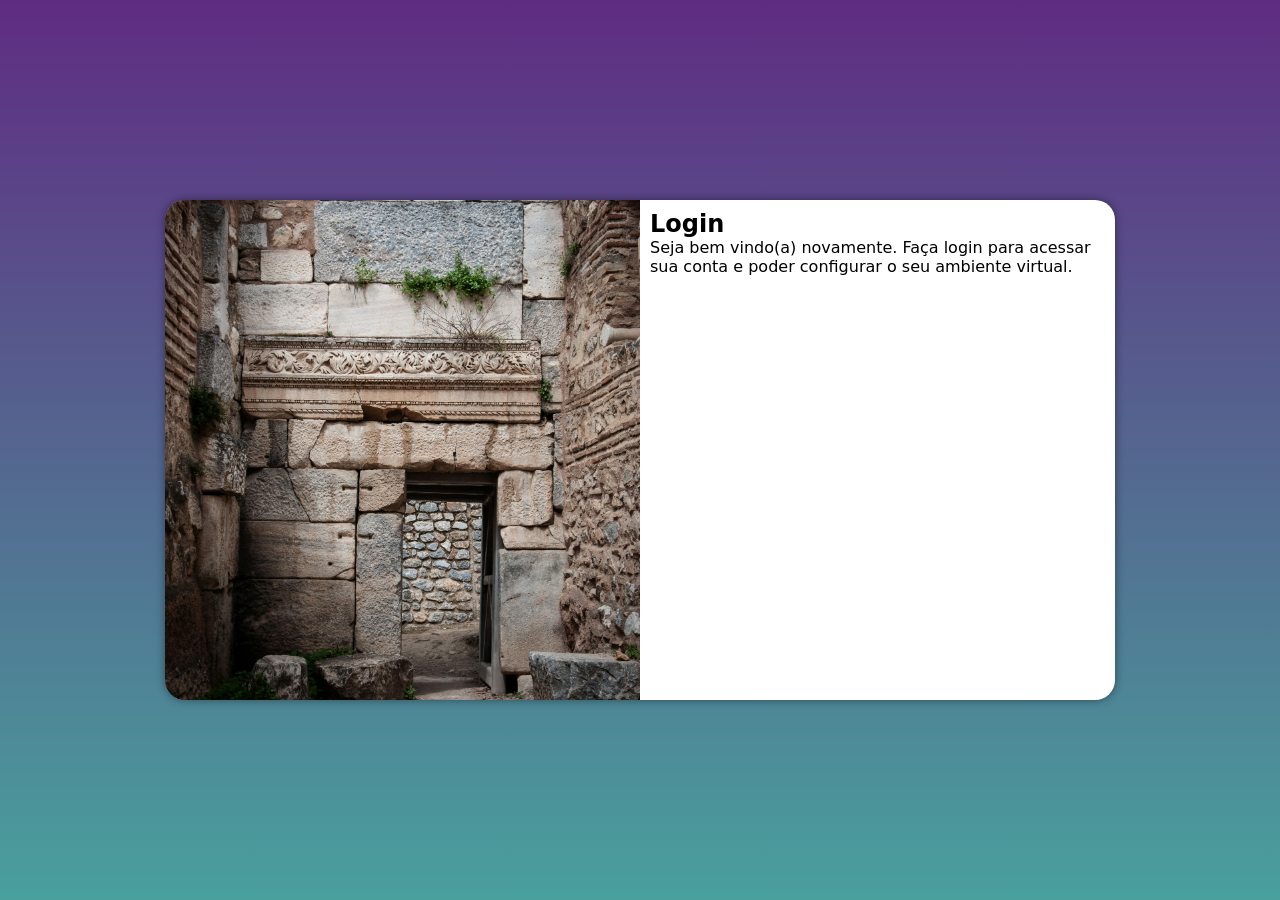
==== index.html @ 7fa2d096 "aaaa" ====
<!DOCTYPE html>
<html lang="en">
<head>
    <meta charset="UTF-8">
    <meta name="viewport" content="width=device-width, initial-scale=1.0">
    <title>Tela de Login
    </title>
    <link rel="stylesheet" href="estilo/stylelog.css">
    <link rel="stylesheet" href="estilo/mqs01.css">
</head>
<body>
    <main>
        <section id="login">
            <div id="imagem">
            </div>
            <div id="forms">
                <h1>Login</h1>
                <p>Seja bem vindo(a) novamente. Faça login para acessar sua conta e poder  configurar o seu ambiente virtual.</p>
                <form action="login.php" method="post">

                </form>
            </div>
        </section>
    </main>
</body>
</html>
---- estilo/stylelog.css ----
@charset "UTF-8";

/*
PALETA DE CORES
Verde: #49a09d
roxo: #5f2c82
*/

* {
    font-family: system-ui, -apple-system, BlinkMacSystemFont, 'Segoe UI', Roboto, Oxygen, Ubuntu, Cantarell, 'Open Sans', 'Helvetica Neue', sans-serif;
    padding:0px;
    margin: 0px;
    box-sizing: border-box; 
}

body, html {
    background-color:#5f2c82 ;
    height: 100vh;
    width:100vw;
}

main {
    position: relative;
    height: 100vh;
    width: 100vw;
}

section#login {
position: absolute;
top:50%;
left: 50%;
transform: translate(-50%, -50%);
overflow: hidden;

    background-color:white ;
    width: 250px;
    height: 500px;
    border-radius: 20px;
    box-shadow: 0px 0px 10px rgba(0, 0, 0, 0.447);

    transition: width 0.5s, height 0.5s;
    transition-timing-function:ease ;
}

section#login >div#imagem {
    display: block;
    background: #5f2c82 url(../imagens/pexels-senguliv-32330962.jpg) no-repeat;
    background-size: cover;
    background-position: center center;
    height: 200px;
}

section#login > div#forms {
    display: block;
    padding: 10px;
}
---- estilo/mqs01.css ----
@charset "UTF-8";

@media screen and (min-width: 769px) and (max-width:992px) {
    body {
        background-image: linear-gradient( to top, #49a09d, #5f2c82);
    }

    section#login{
        width: 80vw;
    }    

    section#login > div#imagem {
        float: left;
        width: 30vw;
        height: 100vh;
    }

    section#login > div#forms {
        float: right;
        width:70vw;
    }
}

@media screen and (min-width:993px) {
    body {
        background-image: linear-gradient(to top, #49a09d, #5f2c82);
    }
    section#login {
        width: 950px;
    }
    
    section#login > div#imagem {
        float: left;
        width: 50%;
        height: 100%;
    }
    
    section#login > div#forms {
        float: right;
        width: 50%;
        height: 100%;
    }
}
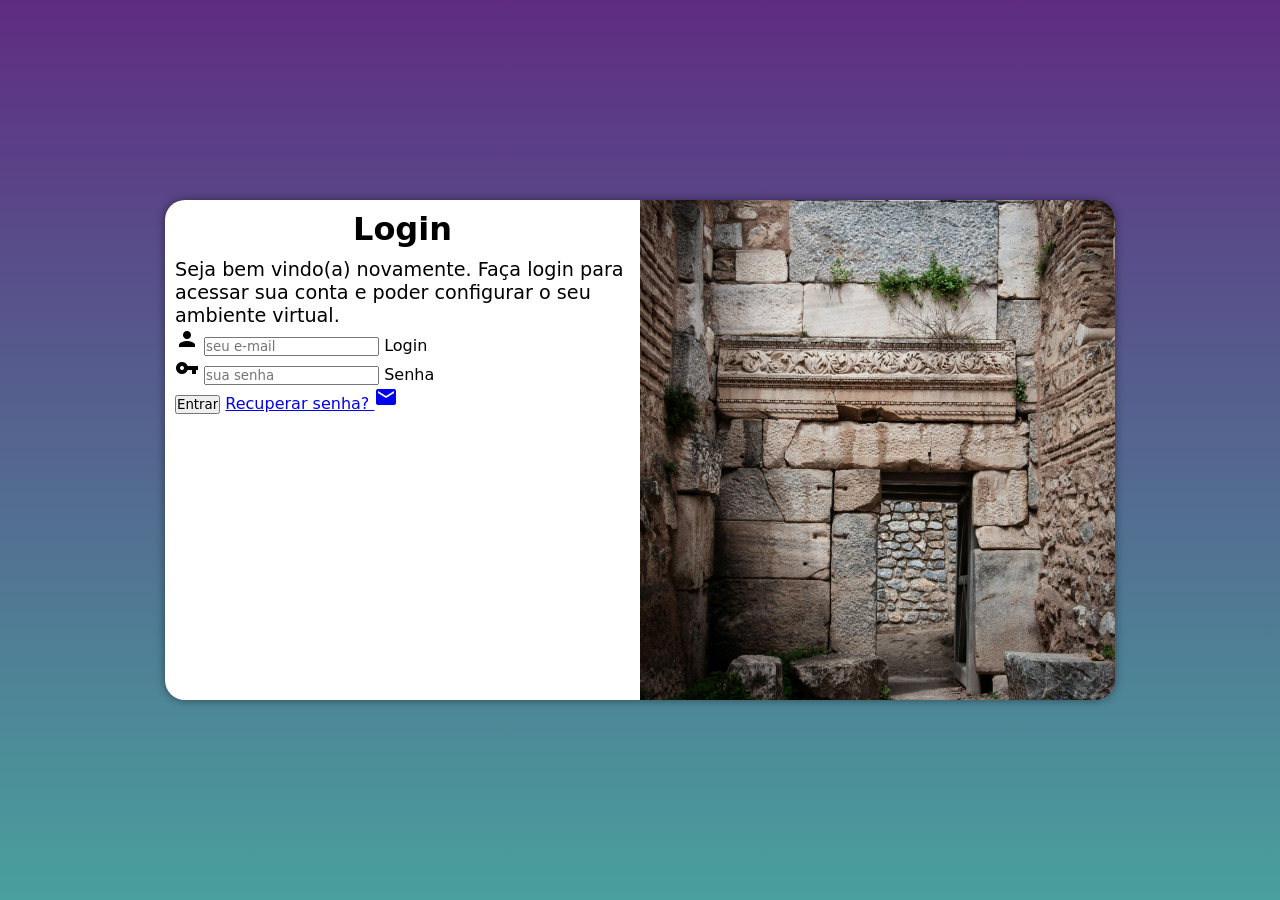
==== commit 634e46a4: "adicionei o form" ====
--- a/index.html
+++ b/index.html
@@ -5,6 +5,8 @@
     <meta name="viewport" content="width=device-width, initial-scale=1.0">
     <title>Tela de Login
     </title>
+   <link href="https://fonts.googleapis.com/icon?family=Material+Icons"
+      rel="stylesheet">
     <link rel="stylesheet" href="estilo/stylelog.css">
     <link rel="stylesheet" href="estilo/mqs01.css">
 </head>
@@ -16,8 +18,21 @@
             <div id="forms">
                 <h1>Login</h1>
                 <p>Seja bem vindo(a) novamente. Faça login para acessar sua conta e poder  configurar o seu ambiente virtual.</p>
-                <form action="login.php" method="post">
-
+                <form action="login.php" method="post" autocomplete="on">
+                    <div class="campo">
+                        <span class="material-icons">person</span>
+                        <input type="email" name="login" id="ilogin" placeholder="seu e-mail" autocomplete="email" required maxlength="30">
+                        <label for="ilogin">Login</label>
+                    </div>
+                    <div class="campo">
+                        <span class="material-icons">vpn_key</span>
+                        <input type="password" name="senha" id="isenha" placeholder="sua senha" autocomplete="current-password" required minlength="8" maxlength="20">
+                        <label for="isenha">Senha</label>
+                    </div>
+                    <input type="submit" value="Entrar">
+                    <a href="esqueci.html">Recuperar senha?
+                        <span class="material-icons">mail</span>
+                    </a>
                 </form>
             </div>
         </section>
--- a/estilo/mqs01.css
+++ b/estilo/mqs01.css
@@ -7,13 +7,17 @@
 
     section#login{
         width: 80vw;
+        margin: auto;
+        display: flex;
     }    
 
     section#login > div#imagem {
         float: left;
         width: 30vw;
-        height: 100vh;
-    }
+        height: auto;
+        background: #5f2c82 url(../imagens/pexels-senguliv-32330962.jpg) no-repeat center center;
+        background-size: cover;
+            }
 
     section#login > div#forms {
         float: right;
@@ -30,14 +34,24 @@
     }
     
     section#login > div#imagem {
-        float: left;
+        float: right;
         width: 50%;
         height: 100%;
     }
     
     section#login > div#forms {
-        float: right;
+        float: left;
         width: 50%;
         height: 100%;
     }
+
+    div#forms > h1 {
+        text-align: center;
+        margin-bottom: 10px;
+        font-size: 2em;
+    }
+
+    div#forms > p {
+        font-size: 1.2em;
+    }
 }
